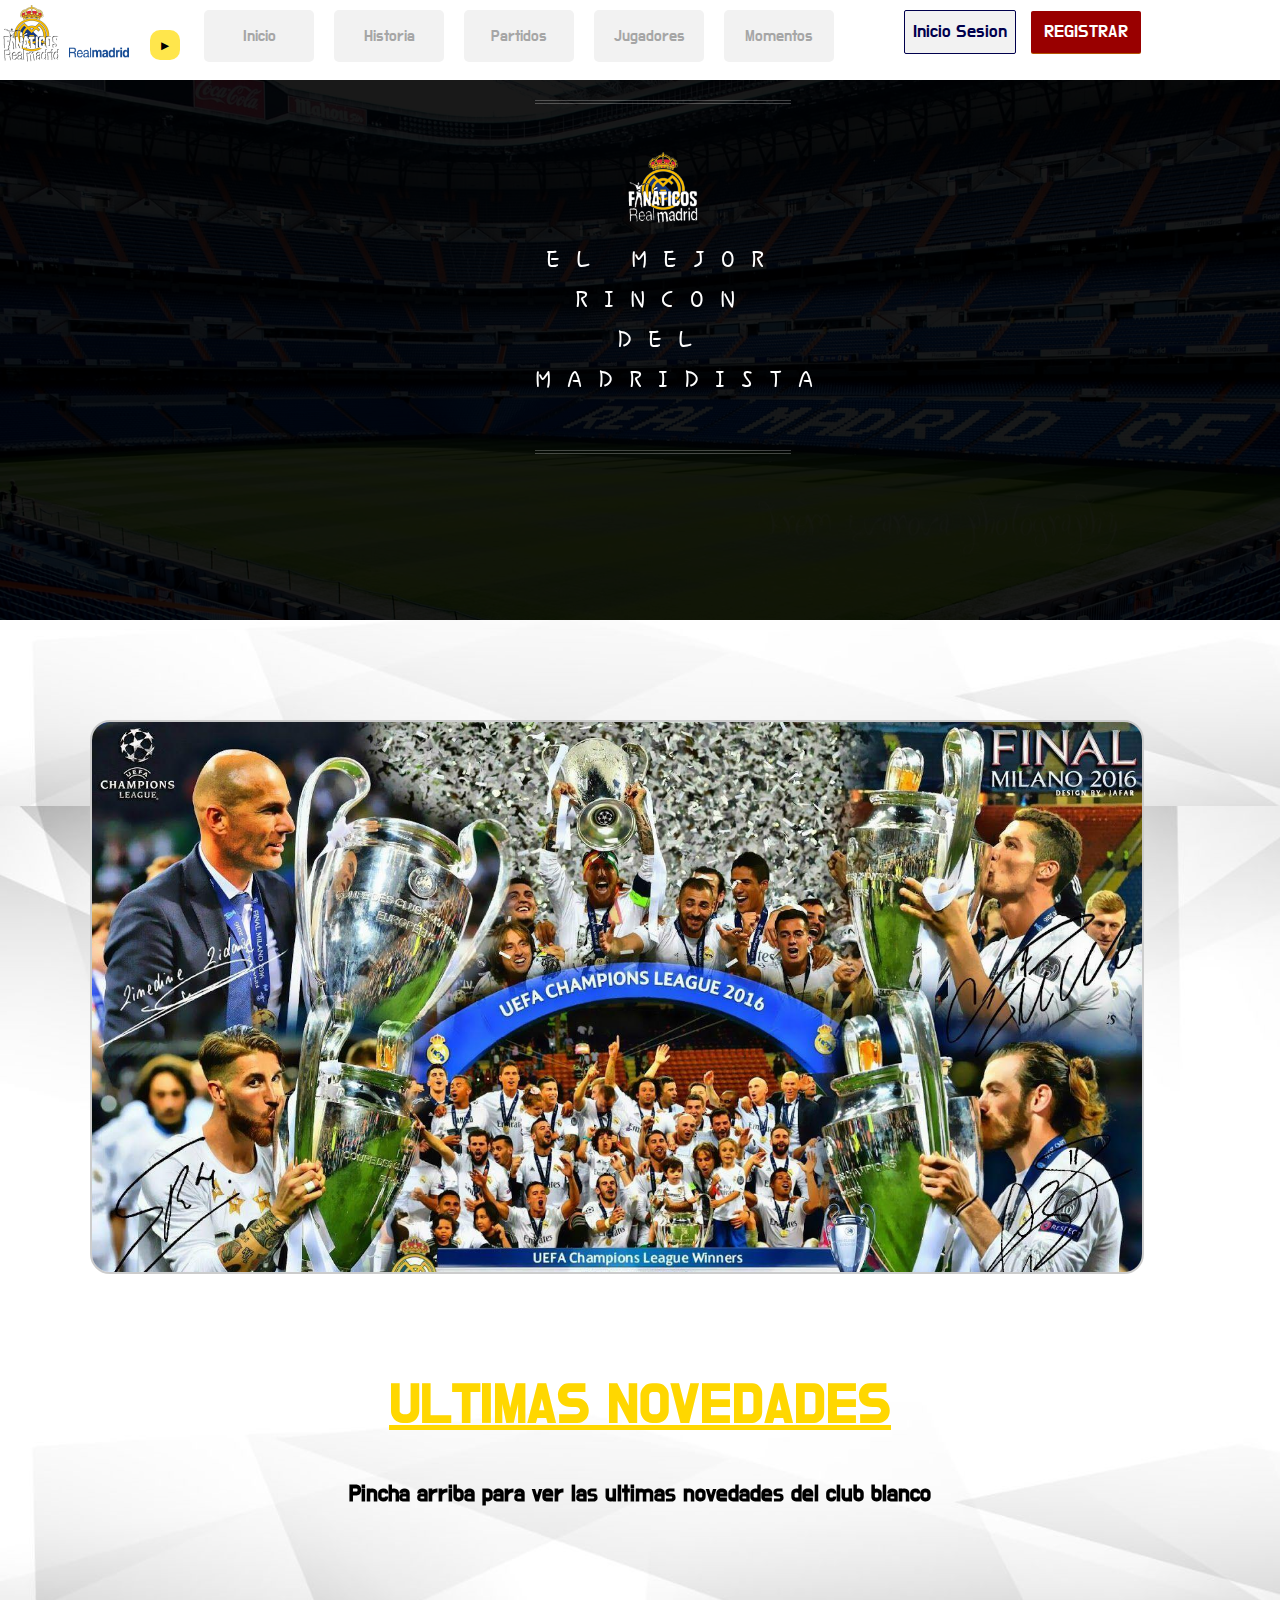
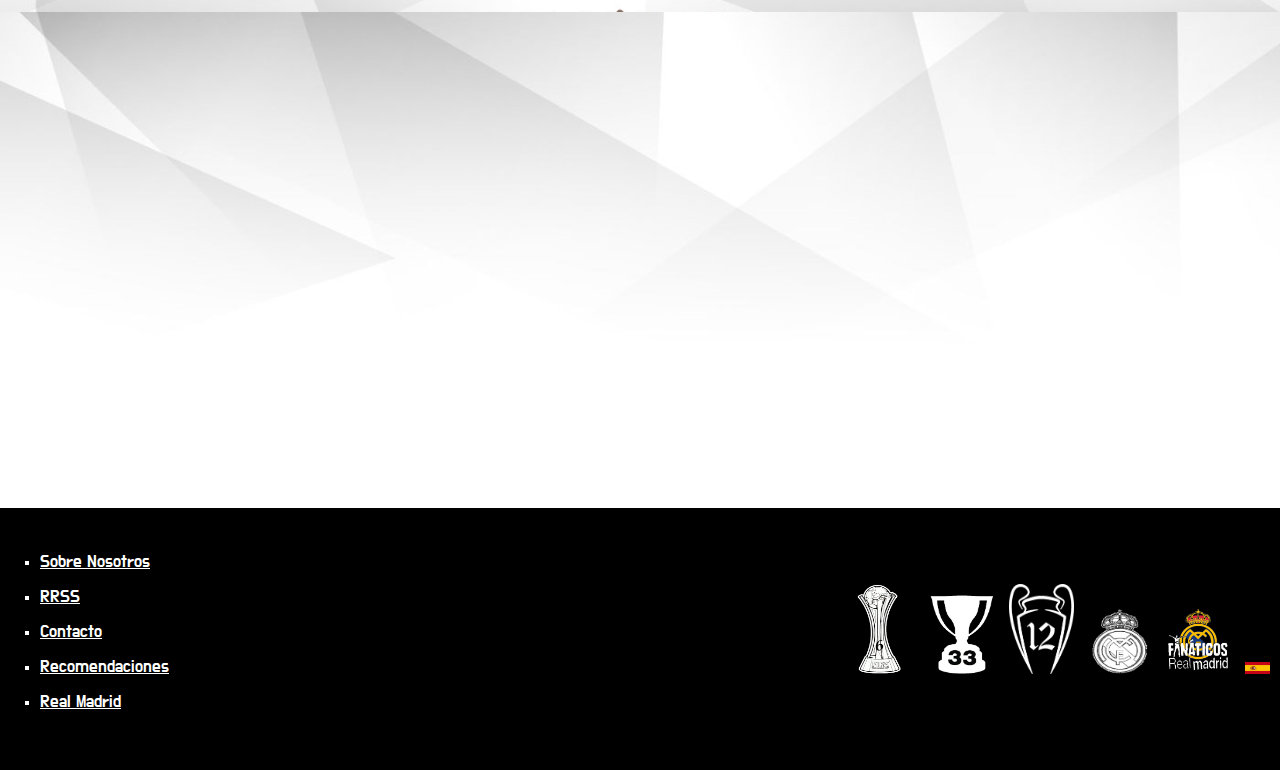
==== index.html @ 8a03c753 "proyect" ====
<!DOCTYPE html>
  <html lang="en">
  <head>
  	<meta charset="UTF-8">
  	<title>Index</title>
    <link href="https://fonts.googleapis.com/css?family=Hi+Melody" rel="stylesheet">
	<link href="https://fonts.googleapis.com/css?family=Do+Hyeon" rel="stylesheet">
	<link rel="stylesheet" type="text/css" href="CSS/general.css">
	


  </head>
  <body>
  	<script type="text/javascript" src="../js/player.js"></script>
    <header class="cabeza">
    	<div class="divcabeza">
			<img src="./IMAGENES/Fanáticos11.png" width="60" height="60">
			<img src="./IMAGENES/letras.png" width="60" height="25">
			<img class="fan" src="./IMAGENES/Fanáticos1.png" width="80" height="22">
    	</div>
    	<ul>
      		<li><p><a href="./HTMl/proyect00.html">Inicio</a></p></li>	   
      		<li><p><a href="./HTMl/historia.html">Historia</a></p></li>
      		<li><p><a href="./HTMl/Mantenimiento.html">Partidos</a></p></li>
      		<li><p><a href="./HTMl/Jugadores.html">Jugadores</a></p></li>
      		<li><p><a href="./HTMl/Videos.html">Momentos</a></p></li>
    	</ul>
    
    	<ul class="ulbotones">
     		<a href="#" class="button blue radius">
    			Inicio Sesion</a>
     		<a href="./HTMl/form.html" class="button yellow radius">
    		REGISTRAR</a> </ul>
    	<div class="player">
    		<audio id="audio" src="./Multimedia/Real.mp3" loop="on"></audio>
			<button id="play" onclick="play()">►</button>
			<button id="pause" onclick="pause()">| |</button>
		</div>

  </header>
  		<center>
  		<div class="transparencia">  
         	<p class="p"> <img  src="./IMAGENES/Fanáticos11.png" width="75" height="75"> <br>
          el mejor rincon del madridista
          </p>
    	</div>
		</center>

   		<div class="fondo">  
  			<center><iframe width="1920" height="1080" src="https://www.youtube.com/embed/tw9cZpLAJa8?autoplay=1&mute=1&loop=1;rel=0&amp;controls=0&amp;showinfo=0" frameborder="0" allow="autoplay; encrypted-media" allowfullscreen>
  			</iframe></center>
		</div>

	<div class="main">
		<!-- BEGIN BOX -->	
		<div class="trans">
		  <div class="center">
            <div class="image_box">
                <img src="./IMAGENES/background-real-madrid-2017.jpg"/>
                <div class="container">
                    <div class="content">
                       <h1>Real Madrid Fanaticos</h1>
                       <p>Un rincón para el madridista. Lugar donde podrás desde ver las últimas noticias del conjunto blanco hasta ver los mejores goles de las estrellas merengues.<br>
					             Por si te has perdido algún partido del mejor equipo del siglo XX, aquí puedes encontrarlos y disfrutarlos.
						          La fábrica blanca también tiene un espacio importante, donde crecen los futuros galácticos.
						          </p>                       
                    </div>
                </div>
            </div>
        </div>
      </div>
		<!-- END BOX -->
   
		<!--<center><video width="560" height="315" controls="on"><source src="../Multimedia/ww.mp4"  type="video/mp4"></video></center>-->
	
		<article>
			<center><a href="https://www.bing.com/search?q=%c3%baltimo+partido+real+madrid&qs=OS&pq=ultimo+partido+real+&sc=2-20&cvid=7328D388BCA1417F81DC41583E09CDC7&FORM=QBLH&sp=1" target="ultimo"><h1 class="h1">ULTIMAS NOVEDADES</h1></a>
			<h5>Pincha arriba para ver las ultimas novedades del club blanco</h5>
			</center>

			<center><iframe width="1100" height="400" src="https://www.youtube.com/embed/qSqN7sOXiqk" frameborder="0" allow="autoplay; encrypted-media" allowfullscreen name="ultimo"></iframe></center>
		</article>
 	</div>  
		
  	<footer>
  		<div class="img">
  			
  			<img src="./IMAGENES/trofeo mundilito.gif" width="75" height="90">
  			<img src="./IMAGENES/ligas.jpg" width="65" height="80">
  			<img src="./IMAGENES/vinilo.png" width="65" height="90">
  			<img  src="./IMAGENES/escudoBlanco.jpg" width="65" height="65">  
        <img  src="./IMAGENES/Fanáticos11.png" width="65" height="65">  	
        <img src="./IMAGENES/banderita.png" width="25" height="12">	
  			
		</div>

		<ul>
			<li><a href="">Sobre Nosotros</a></li>
			<li><a href="">RRSS</a></li>
			<li><a href="">Contacto</a></li>
			<li><a href="">Recomendaciones</a></li>
			<li><a href="https://www.realmadrid.com/">Real Madrid</a></li>
		</ul>

  	</footer>


  </body>
  </html>
---- CSS/general.css ----
:root{}

/* width */
::-webkit-scrollbar {
    width: 5px;
}

/* Track */
::-webkit-scrollbar-track {
    box-shadow: inset 0 0 5px #cccccc; 
    border-radius: 10px;
    width: 10px;
}
 
/* Handle */
::-webkit-scrollbar-thumb {
    background: purple; 
    border-radius: 0px;
    width: 10px;
}

/* Handle on hover */
::-webkit-scrollbar-thumb:hover {
    background:  #ffd700; 
    width: 10px;

}


body{
	margin: 0;
	padding: 0;
	padding-top: 80px;
	background-image: url(../IMAGENES/fondo4.jpg);
	background-size: contain;
	height: 100%;	
	font-family:  'Do Hyeon', Serif;
	overflow-x: hidden;
}

.cabeza{
	background-color: rgba(255, 255, 255, 1);
	width: 100%;
	height:80px;
	margin: 0;
	margin-top: -80px;
	position: fixed;
	z-index: 2;
	/*background-color: #00001a;*/
}

.cabeza>.divcabeza>img{
	margin-top: 5px;
	margin-left: 2px;
}

.cabeza>.divcabeza>.fan{
		position: absolute;
		margin-top: -55px;
		margin-left: 60px;
}

.divcabeza{
	float: left;
}

.cabeza>ul{
	position: flex;
	align-content: center;
	/*float: right;*/
	float: left;
	margin: 0;
	margin-top: 10px;
	margin-left: 20px;
}
.cabeza>ul>li{
	list-style: none;
	display: inline-block;
	background-color: #f2f2f2;
	margin-left: 15px;
	width: 110px;
	border-radius: 5px;

}

.cabeza>ul>li>p{
	font-family: 'Do Hyeon', sans-serif;
	color: #a6a6a6;
	text-align: center;
	text-decoration:none;
}

.cabeza>ul>li>p>a{
	font-family: 'Do Hyeon', sans-serif;
	color: #a6a6a6;
	text-align: center;
	text-decoration:none;
}

.cabeza>ul>li:hover{
	background-color: #00004d;
}


.ulbotones{
	float: left;
}

.button {
	background:#7f8c8d;
	color:#00004d;
	display:inline-block;
	font-size:1.10em;
	margin:0;
	margin-left:10px;
	padding:10px 0;
	text-align:center;
	width:110px;
	text-decoration:none;
	/*box-shadow:0px 3px 0px #373c3c;*/
	font-family: 'Do Hyeon', sans-serif;

}
.button.radius {
	border-radius:2px;
}
.button.blue {
	background:#f2f2f2;
	/*box-shadow:0px 0.5px 0px black;*/
	border-style: solid;
	border-width: 0.5px;
}
.button:hover {
	box-shadow:0px 0px 0px;
	padding-top:7px;
	width: 120px;
	height: 25px;
	/*background:#e6e600;*/
}
.button.yellow {
	color: white;
	background:#990000;
	box-shadow:0px 1px 0px #b55704;
}



.fondo{
	position: relative;
	margin: 0;
	/*margin-top: 80px;*/
	z-index: -5;	
	background-image: url(../IMAGENES/santiago.jpg) ;
	background-size: cover;
	width: 100%;
	height:60vh;
	overflow: hidden;
	
}


.transparencia{
	position: absolute;
	width: 100%;
	height:60vh;
	background-color: rgba(0,0,0, 0.9);
	z-index: 1;
	margin: 0;
	padding-right: 0;
	filter: opacity(100%);
	transition: 3s;
}

.transparencia:hover{
	filter: opacity(1%);
	width: 50%;
	height: 50%;
	transition: 2.5s;

}

.transparencia2{
	position: absolute;
	width: 100%;
	height:60vh;
	background-color: rgba(0,0,0, 0.8);
	z-index: 1;
	margin: 0;
	padding-right: 0;
	filter: opacity(100%);
	
}



.transparencia>p{
	margin-top: 3%;
	margin-left: 50px;
	/*position: absolute;*/
	float: left;
	color: white;
	font-family: 'Do Hyeon', sans-serif;
	font-size: 40px;
	
}



.transparencia>.p{
	margin-left: -105px;
	margin-top: 10%;
	float: left;
	color: white;
	font-family: 'Hi Melody', cursive;
	font-size: 2em;
}

.player{
	position: absolute;
	width: 35px;
	height: 35px;
	margin-left: 150px;
	margin-top: 30px;
}

button {
	border: none;
  width: 30px;
  height: 30px;
  border-radius: 10px;
  background-color: rgba(255, 219, 0, 0.7) ;
}
#pause {
	display: none;
}

.main2>li{
	list-style-type: none;
	font-size: 1.5em;
	margin-top: 25px;
	 background-color: rgba(255, 219, 0, 0.1);
	margin: 25px;
	align-content: center;


}

.main2>li>article{
	width: 650px;
	margin: 25px;	
	font-size: 1em;
	display: none;

}

.main2>li:hover article{
	
	display: inline-table;
}

.main2{
	border-radius: 10px;
	position: relative;
	background-color: rgba(0, 0, 0, 0.0);
	margin: 0 auto;
	color: black;	
	width: 900px;
	font-family:  'Do Hyeon', Serif;
	}

.main{
	border-radius: 10px;
	position: relative;
	background-color: rgba(0, 0, 0, 0.0);
	margin: 0 auto;
	color: white;
	width: 1100px;
	font-family:  'Do Hyeon', Serif;
	}

.main>p{
	font-family:  'Do Hyeon', Serif;
	font-size: 1.5em;
	background-color: white;
	
	text-align: center;
	background-color: rgba(0, 0, 0, 0.1)
}


.main>ul{
	width: 290px;
	float: left;
}


.main>article{
	margin-top: 80px;
	font-size: 1.75em;
	background-color: (0,0,0, 0.9);
	color: black;
}

article>center>a{
	background-color: (0, 0, 0, 0.5);
	color: gold;
	animation-direction: alternate-reverse;
}


footer{
margin-top: 150px;
background-color: black;
width: 100%;
height: 250px;
padding: 0;
padding-top: 1%;


}

/*footer>img{
	float: right;
	margin-top: 140px;
	margin-left: 10px;

}*/

.img{
	position: absolute;
	margin-left: 65%;
	margin-top: 5%;
	width: 445px;
	margin-right: 0;
	padding-right: 0;

	

}

.img>img{
	position: relative;
	margin-left: 2%;
}
footer>ul{
	float: left;
	font-family:  'Do Hyeon', Serif;
	font-size: 1.05em;
	text-decoration: none;
	color: white;
	height: 80%;
}
footer>ul>li{
	font-family:  'Do Hyeon', Serif;
	text-decoration: none;
	color: white;
	margin-top: 15px;
	list-style: square;

}
footer>ul>li>a{
	color: white;	
}



/*------------SECCION DE MOMENTOS.------------------------*/

.divimg{
	margin-left: 10%;
	margin-top: 50px;
	width: 13vh;
	height: 20vh;
	float: left;
	z-index: 15;
	background-color: rgba(0,0,0,0.0);
	filter: grayscale(50%);
	transition: 2.0s;
}

.divimg:hover{
	filter: brightness(100%);
	filter: contrast(100%);
	transition: 2.0s
}

.divimg>a>img{
	transition:2.0s;
}

.divimg>a>img:hover{
	width: 150px;
	height: 200px;
    filter: hue-rotate(5deg);
    filter: drop-shadow(2px 2px 4px #dde293);
	transition: 2.0s;
}

.parrafo{
	margin-left: 5%;
	width: 85%;
	color:white;
	font-family:  'Do Hyeon', Serif;
	font-size: 1.50em;
}

.transparecia>.p3{
	position: absolute;
	margin-left: 10px;
	color: white;
	align-content: center;
	
	
}

.videos{
	margin-top: 25px;
}

.mantenimiento{
	
	width: 100%;
	z-index: 2;
	margin-bottom: 300px;
	background-size: cover;
	background-color: rgba(0,0,0,0.4);
	color: white;
}



/* --- EFECTO LETRAS --*/

.p {
    text-transform: uppercase;
    letter-spacing: .5em;
    display: inline-block;
    border: 4px double rgba(255,255,255,.25);
    border-width: 4px 0;
    padding: 1.5em 0em;
    position: absolute;
    top: -20%;
    left: 50%;
    width: 8em;
    margin: 0 0 0 -20em;


/*--- Main efecto -- */
  
  span {
    font: 700 1em/1 "Oswald", sans-serif;
    letter-spacing: 0;
    padding: .25em 0 .325em;
      display: block;
      margin: 0 auto;
    text-shadow: 0 0 80px rgba(255,255,255,.5);

/* Clip Fondo de imagen */

      background: url(http://f.cl.ly/items/010q3E1u3p2Q0j1L1S1o/animated_text_fill.png) repeat-y;
      -webkit-background-clip: text;
      background-clip: text;

/* Animacion */

      -webkit-text-fill-color: transparent;
      -webkit-animation: aitf 80s linear infinite;

/* Activa la animacion*/

      -webkit-transform: translate3d(0,0,0);
      -webkit-backface-visibility: hidden;

  }
}

/* Animacion para el fondo */

@-webkit-keyframes aitf {
    0% { background-position: 0% 50%; }
    100% { background-position: 100% 50%; }
}


.trans{position: relative;
	padding: 0;
	margin: 0 auto;
	margin-top: 100px;
	width: 100%;
	height: 570px;
}


.center {
    position: absolute;
    top: 0;
    left: 0;
    transform: translate(-50%, -50%)
}

.image_box {
    position: absolute;
    width: 1050px;
    height: 550px;
    background-size: cover;
    border: 2px solid #CCC;
    border-radius: 20px;
    overflow: hidden
}

.image_box img {
    width: 100%;
    transition: 1.2s
}

.container {
    position: absolute;
    top: 0;
    left: 0;
    width: 100%;
    height: 100%;
    background: transparent;
    transition: .5s
}

.container::before {
    content: "";
    position: absolute;
    top: 0;
    left: 0;
    width: 100%;
    height: 100%;
    transform: translateX(0) scale(1) skew(-45deg);
    transition: 1.0s
}

.content {
    position: absolute;
    top: 50%;
    transform: translateY(-50%);
    text-align: center;
    padding: 30px 50px;
}

.content h1 {
    padding: 0;
    color: #00F;
    font-size: 2.0em;
    margin-bottom: 20px;
    transform: translateY(-15px) scale(0);
}

.content p {

    padding: 0;
    font-size: 1.7em;
    color: rgba(255, 255, 255, .8);
    text-align: center;
    transform: scale(1.5);
    opacity: 0 
}


.image_box:hover .content h1, 
.image_box:hover .content p {
    transform: translateY(-15px) scale(1);
    transition: 1.60s
}

.image_box:hover .content p {
    opacity: 1;    
   }

.image_box:hover img {
	filter: brightness(50%);
    transform: scale(1.1);
    transition: 1.5s
}

.image_box:hover .container::before {
    background-color: rgba(146, 138, 138, 0.7);
    filter: grayscale(100%);
}

/*.image_box:hover{
	filter: brightness(1%);
	transition: 2.5s
}*/
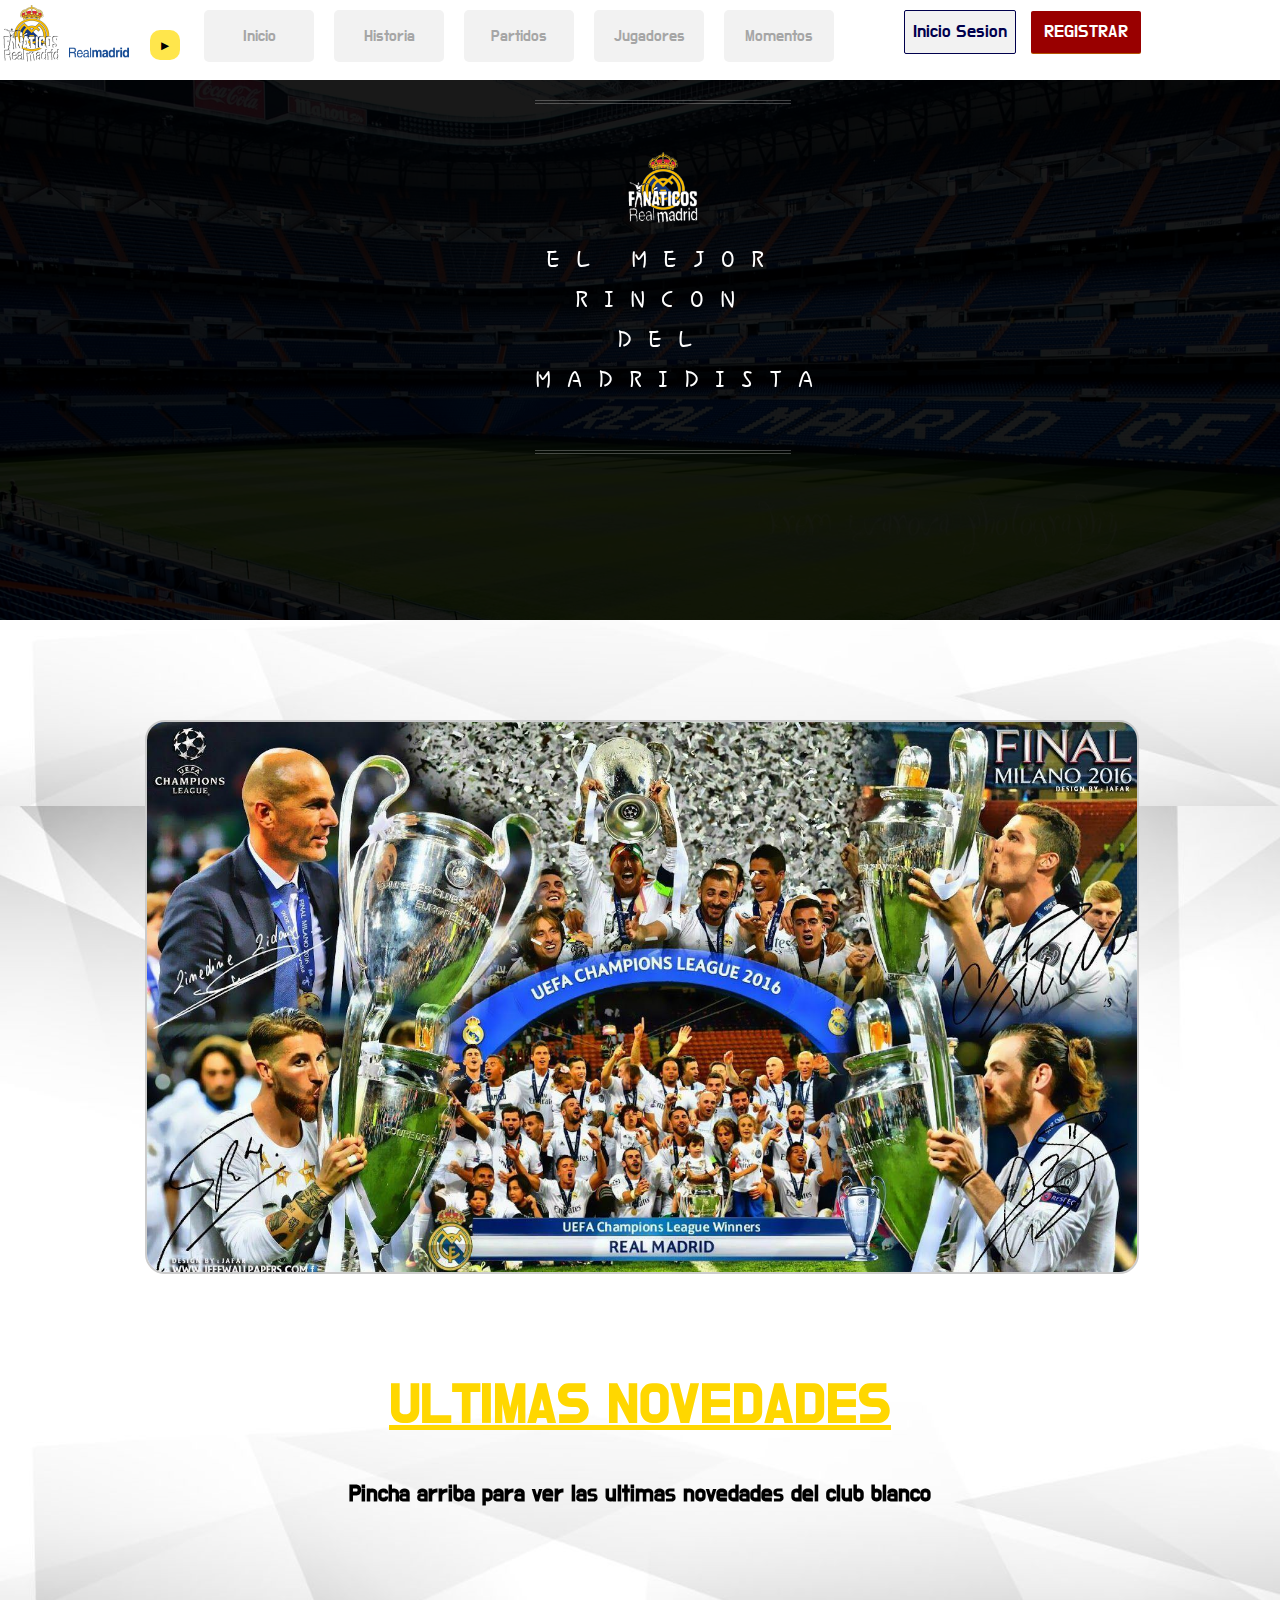
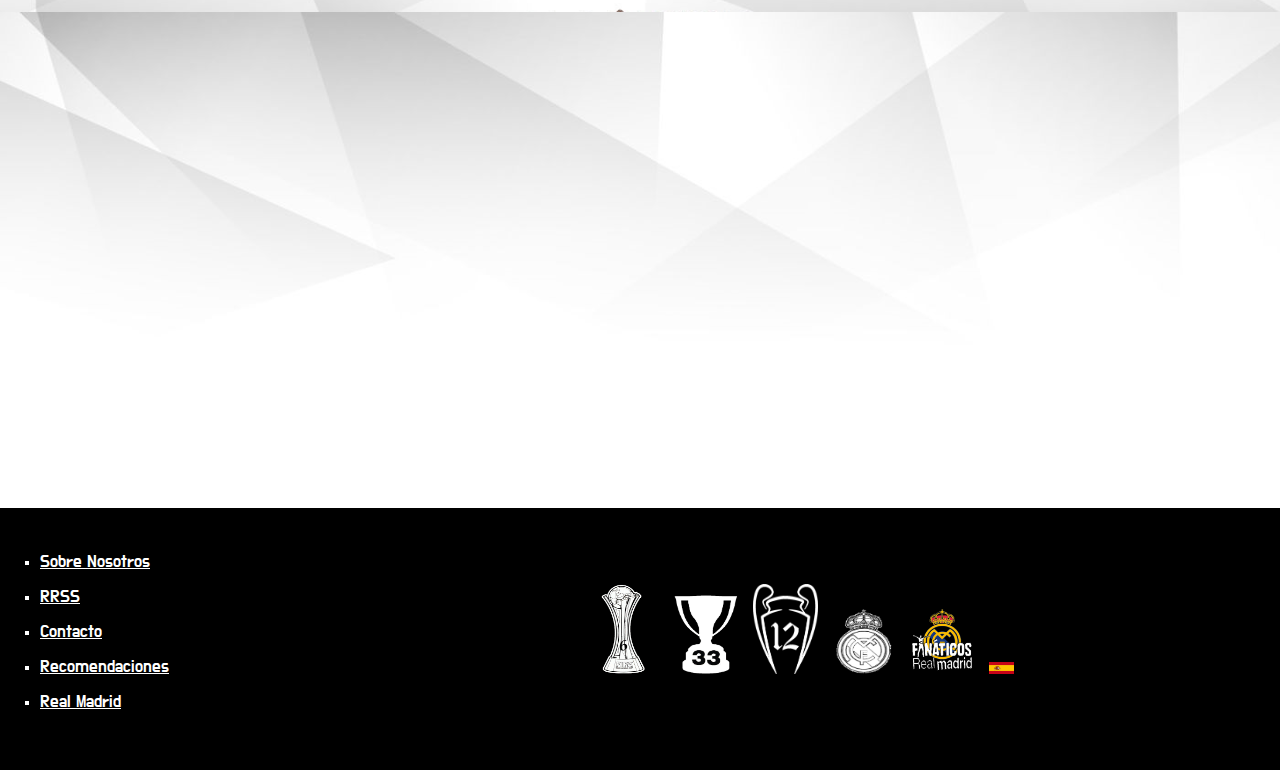
==== commit 4908943d: "Add files via upload" ====
--- a/index.html
+++ b/index.html
@@ -78,7 +78,7 @@
 			<h5>Pincha arriba para ver las ultimas novedades del club blanco</h5>
 			</center>
 
-			<center><iframe width="1100" height="400" src="https://www.youtube.com/embed/qSqN7sOXiqk" frameborder="0" allow="autoplay; encrypted-media" allowfullscreen name="ultimo"></iframe></center>
+			<center><iframe width="990" height="400" src="https://www.youtube.com/embed/qSqN7sOXiqk" frameborder="0" allow="autoplay; encrypted-media" allowfullscreen name="ultimo"></iframe></center>
 		</article>
  	</div>  
 		
--- a/CSS/general.css
+++ b/CSS/general.css
@@ -274,7 +274,7 @@
 	background-color: rgba(0, 0, 0, 0.0);
 	margin: 0 auto;
 	color: white;
-	width: 1100px;
+	width: 990px;
 	font-family:  'Do Hyeon', Serif;
 	}
 
@@ -328,7 +328,7 @@
 
 .img{
 	position: absolute;
-	margin-left: 65%;
+	margin-left: 45%;
 	margin-top: 5%;
 	width: 445px;
 	margin-right: 0;
@@ -500,7 +500,7 @@
 
 .image_box {
     position: absolute;
-    width: 1050px;
+    width: 990px;
     height: 550px;
     background-size: cover;
     border: 2px solid #CCC;
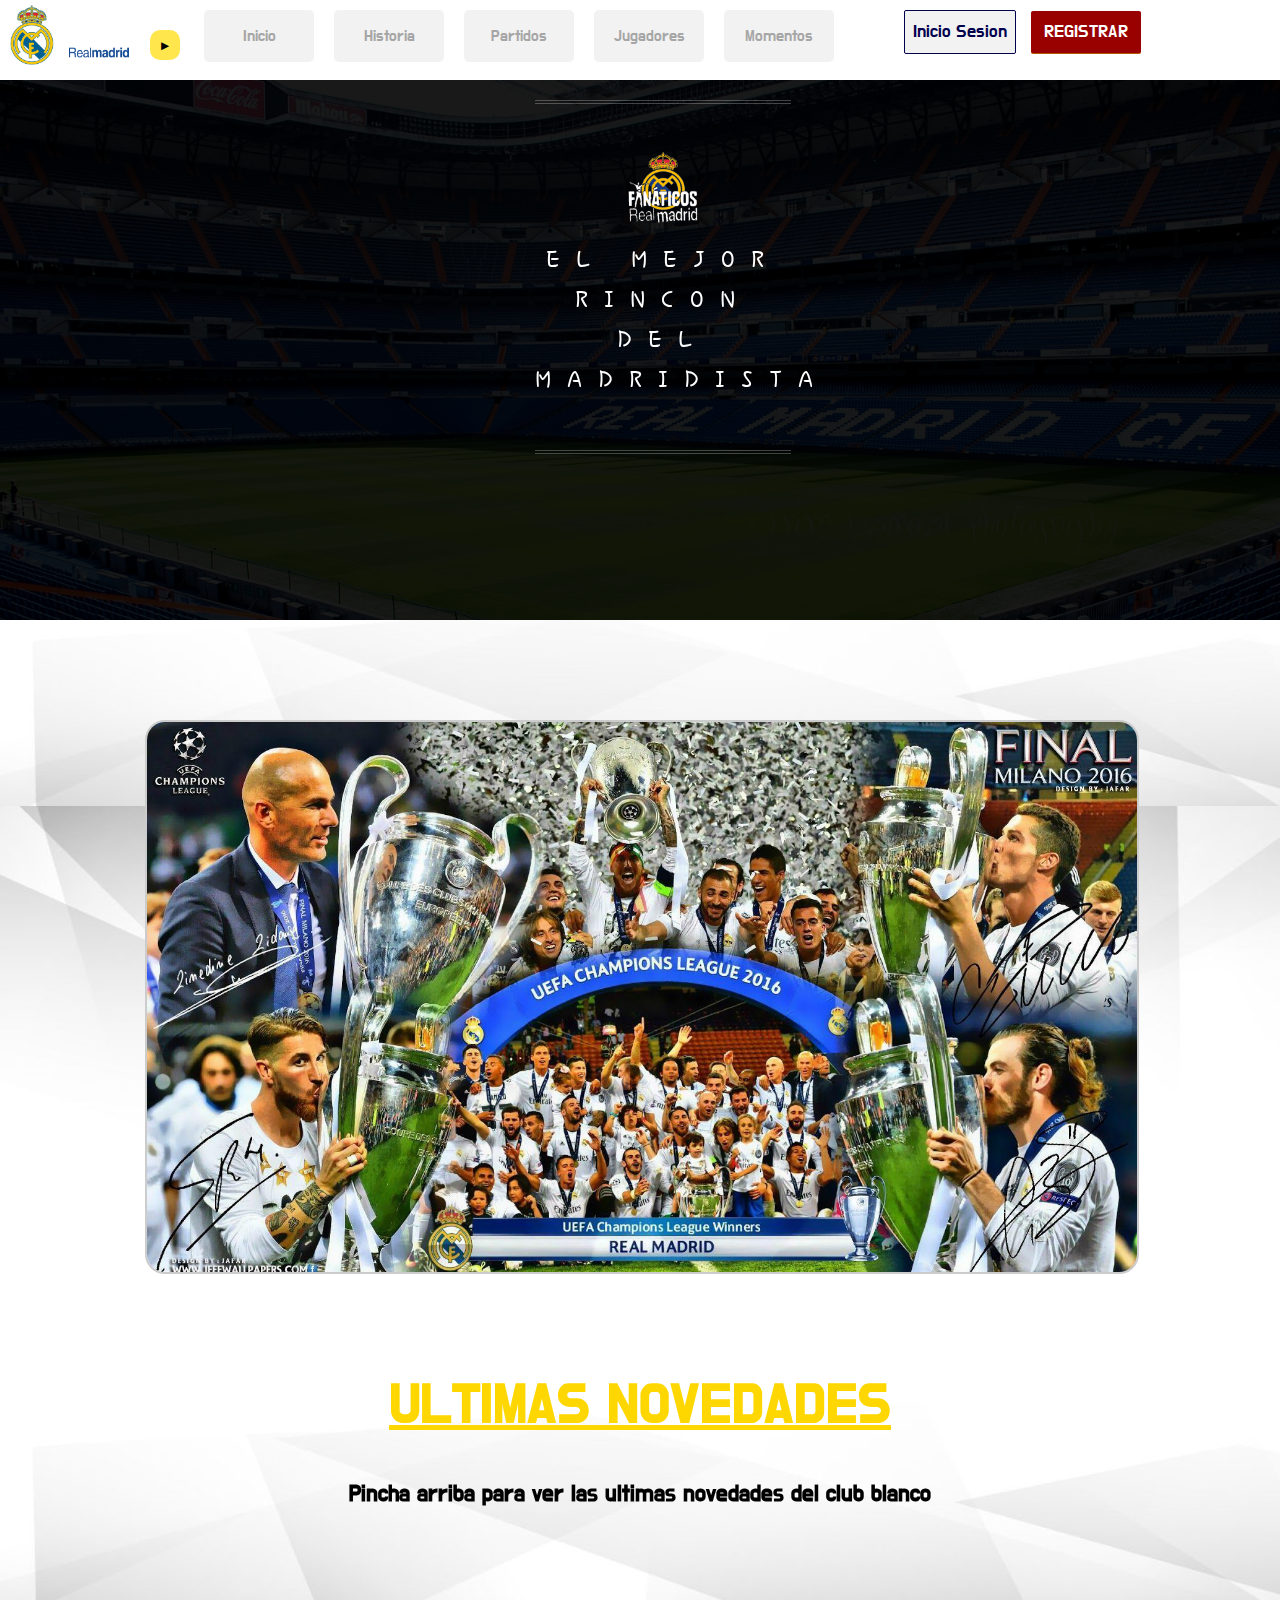
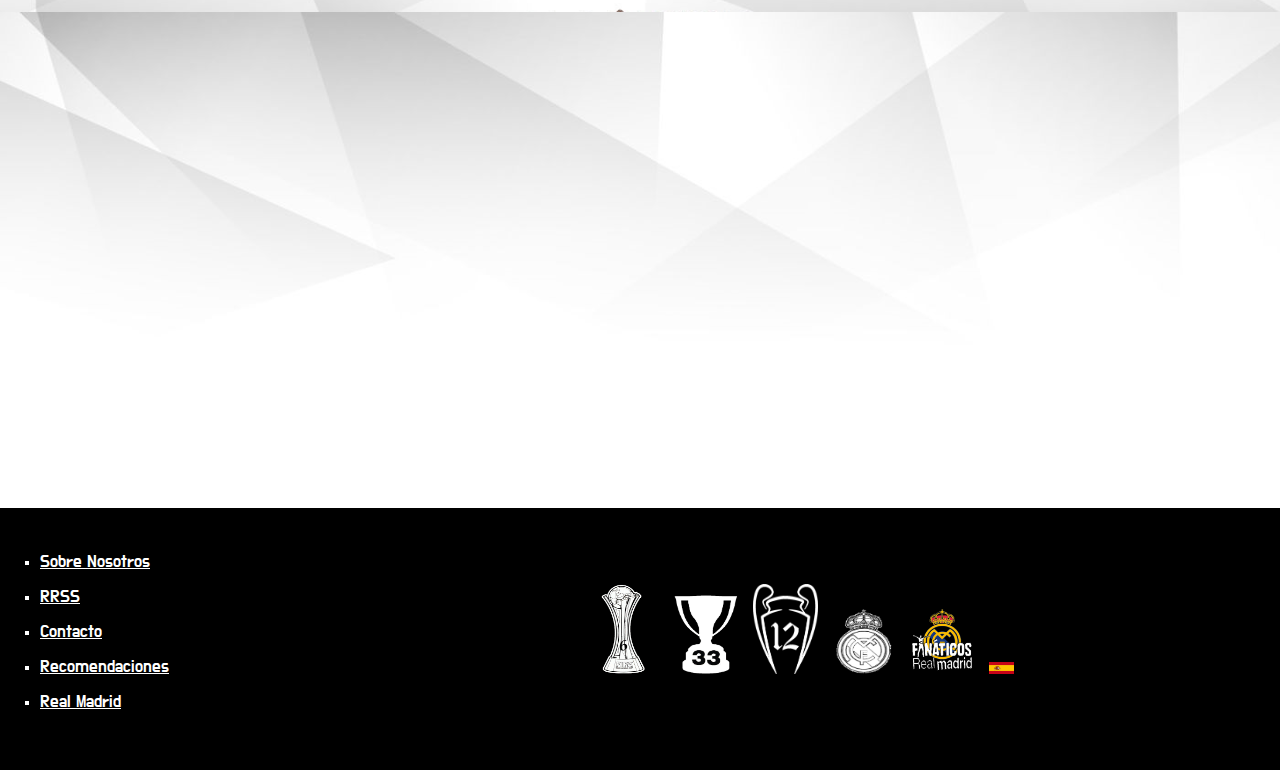
==== commit 9a4b0a55: "escudo" ====
--- a/index.html
+++ b/index.html
@@ -14,7 +14,7 @@
   	<script type="text/javascript" src="../js/player.js"></script>
     <header class="cabeza">
     	<div class="divcabeza">
-			<img src="./IMAGENES/Fanáticos11.png" width="60" height="60">
+			<img src="./IMAGENES/Escudo.png" width="60" height="60">
 			<img src="./IMAGENES/letras.png" width="60" height="25">
 			<img class="fan" src="./IMAGENES/Fanáticos1.png" width="80" height="22">
     	</div>
@@ -78,7 +78,7 @@
 			<h5>Pincha arriba para ver las ultimas novedades del club blanco</h5>
 			</center>
 
-			<center><iframe width="990" height="400" src="https://www.youtube.com/embed/qSqN7sOXiqk" frameborder="0" allow="autoplay; encrypted-media" allowfullscreen name="ultimo"></iframe></center>
+			<center><iframe width="970" height="400" src="https://www.youtube.com/embed/qSqN7sOXiqk" frameborder="0" allow="autoplay; encrypted-media" allowfullscreen name="ultimo"></iframe></center>
 		</article>
  	</div>  
 		
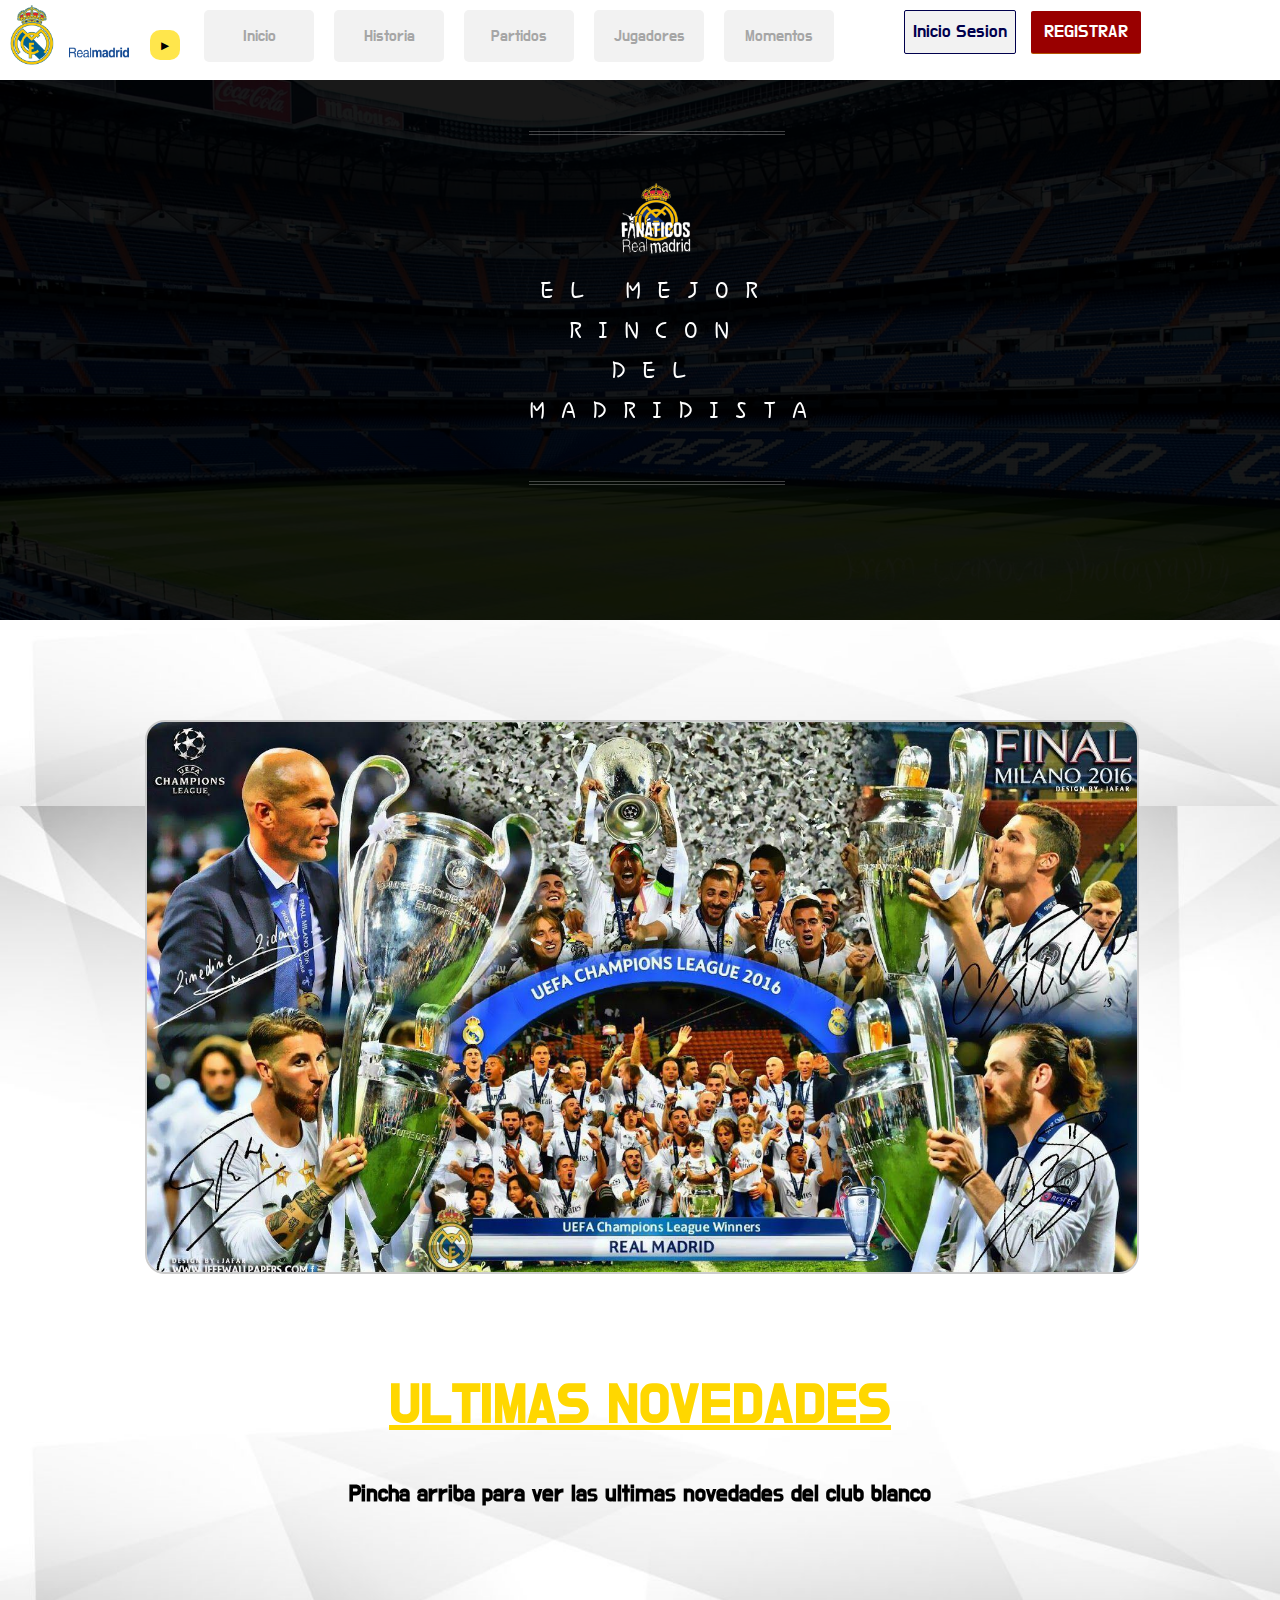
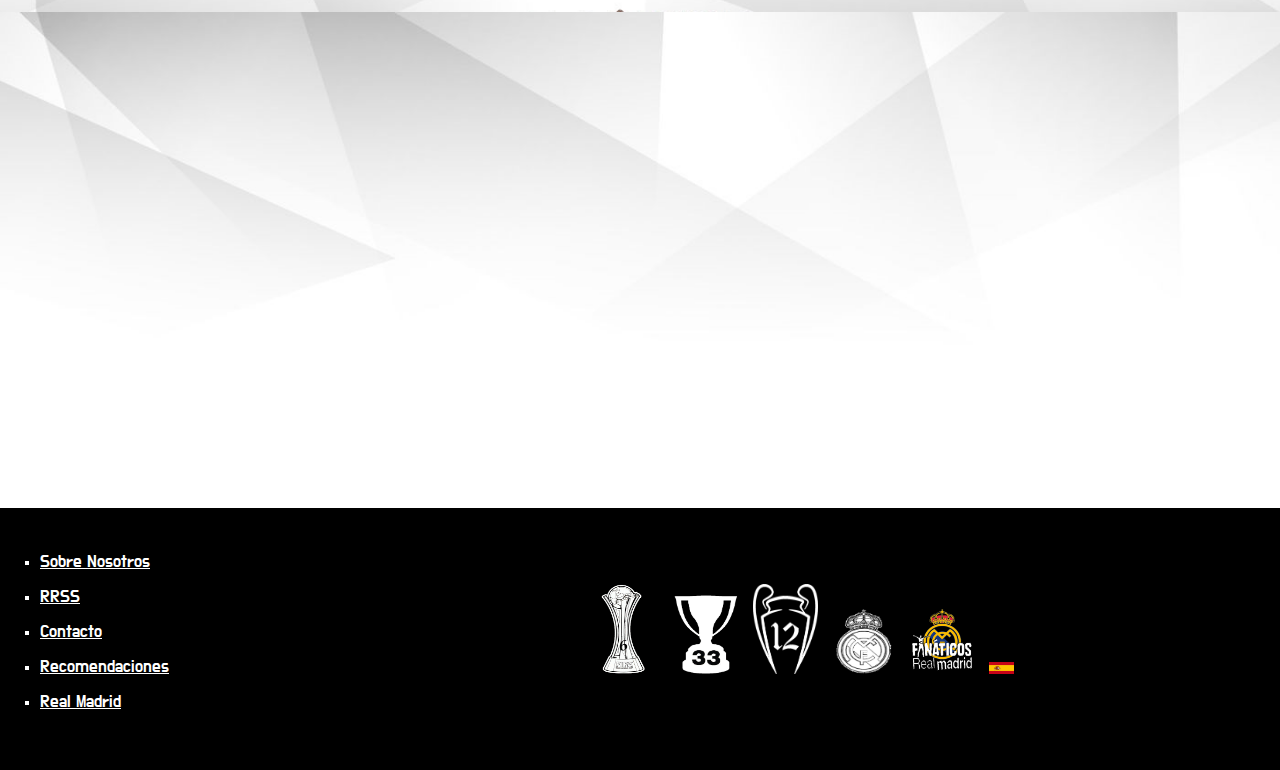
==== commit c82eb914: "a" ====
--- a/index.html
+++ b/index.html
@@ -47,8 +47,8 @@
 		</center>
 
    		<div class="fondo">  
-  			<center><iframe width="1920" height="1080" src="https://www.youtube.com/embed/tw9cZpLAJa8?autoplay=1&mute=1&loop=1;rel=0&amp;controls=0&amp;showinfo=0" frameborder="0" allow="autoplay; encrypted-media" allowfullscreen>
-  			</iframe></center>
+  			<iframe width="1920" height="1080" src="https://www.youtube.com/embed/tw9cZpLAJa8?autoplay=1&mute=1&loop=1;rel=0&amp;controls=0&amp;showinfo=0" frameborder="0" allow="autoplay; encrypted-media" allowfullscreen>
+  			</iframe>
 		</div>
 
 	<div class="main">
--- a/CSS/general.css
+++ b/CSS/general.css
@@ -147,12 +147,12 @@
 
 .fondo{
 	position: relative;
-	margin: 0;
+	/*margin: 0 auto;*/
 	/*margin-top: 80px;*/
 	z-index: -5;	
 	background-image: url(../IMAGENES/santiago.jpg) ;
 	background-size: cover;
-	width: 100%;
+	width: 110%;
 	height:60vh;
 	overflow: hidden;
 	
@@ -161,7 +161,7 @@
 
 .transparencia{
 	position: absolute;
-	width: 100%;
+	width: 110%;
 	height:60vh;
 	background-color: rgba(0,0,0, 0.9);
 	z-index: 1;
@@ -439,8 +439,8 @@
     border-width: 4px 0;
     padding: 1.5em 0em;
     position: absolute;
-    top: -20%;
-    left: 50%;
+    top: -10vh;
+    left: 45%;
     width: 8em;
     margin: 0 0 0 -20em;
 
